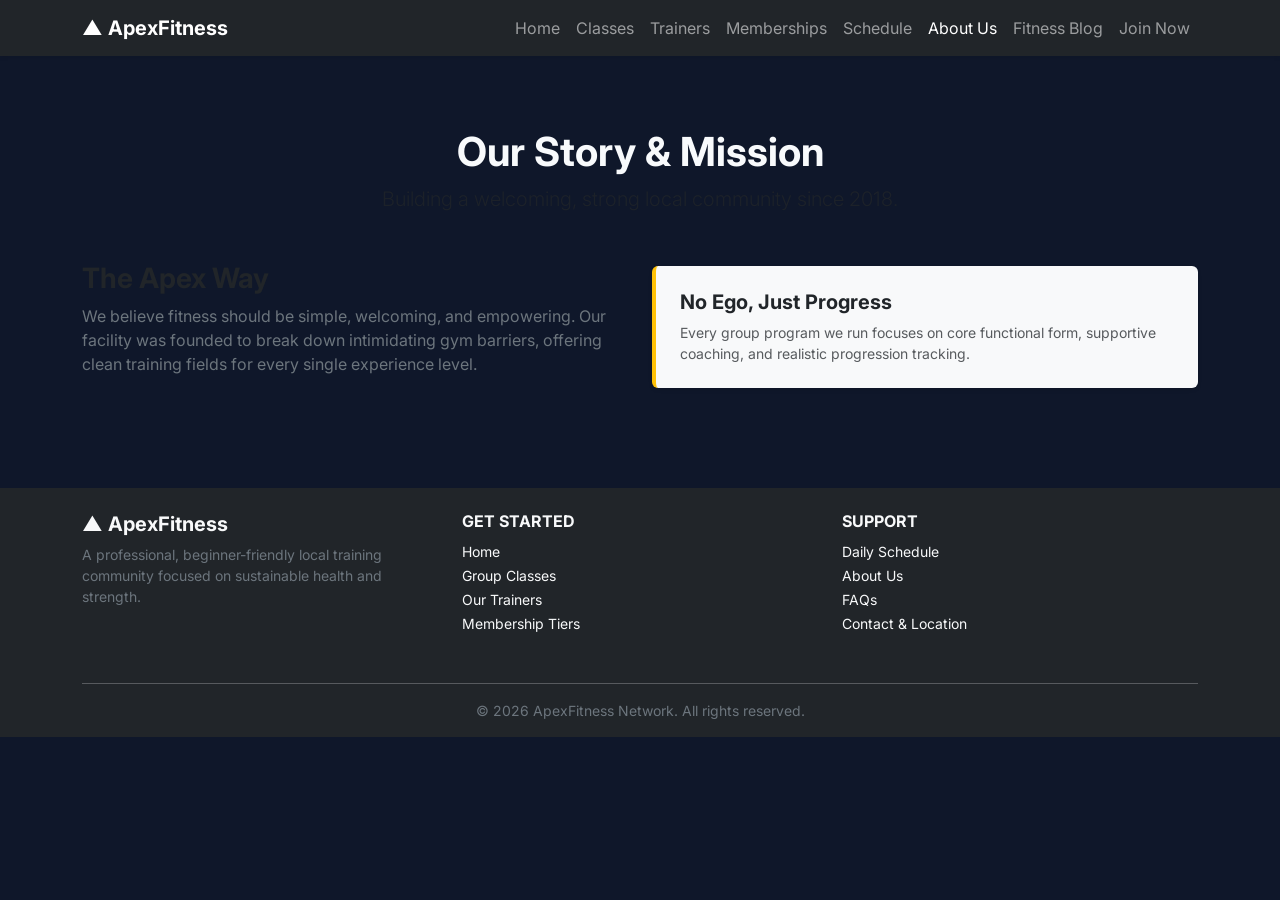
==== about.html @ 79e99268 "Layout of about page built" ====
<!DOCTYPE html>
<html lang="en">
<head>
    <meta charset="UTF-8">
    <meta name="viewport" content="width=device-width, initial-scale=1.0">
    <title>ApexFitness | About Our Team</title>
    <link href="https://cdn.jsdelivr.net/npm/bootstrap@5.3.3/dist/css/bootstrap.min.css" rel="stylesheet">
    <link rel="stylesheet" href="css/style.css">
</head>
<body>
    <header>
        <nav class="navbar navbar-expand-lg navbar-dark bg-dark shadow-sm">
            <div class="container">
                <a class="navbar-brand fw-bold" href="index.html"><span class="text-fitness-orange">▲</span> ApexFitness</a>
                <button class="navbar-toggler" type="button" data-bs-toggle="collapse" data-bs-target="#navMenu"><span class="navbar-toggler-icon"></span></button>
                <div class="collapse navbar-collapse" id="navMenu">
                    <ul class="navbar-nav ms-auto">
                        <li class="nav-item"><a class="nav-link" href="index.html">Home</a></li>
                        <li class="nav-item"><a class="nav-link" href="classes.html">Classes</a></li>
                        <li class="nav-item"><a class="nav-link" href="trainers.html">Trainers</a></li>
                        <li class="nav-item"><a class="nav-link" href="pricing.html">Memberships</a></li>
                        <li class="nav-item"><a class="nav-link" href="schedule.html">Schedule</a></li>
                        <li class="nav-item"><a class="nav-link active" href="about.html">About Us</a></li>
                        <li class="nav-item"><a class="nav-link" href="blog.html">Fitness Blog</a></li>
                        <li class="nav-item"><a class="nav-link" href="contact.html">Join Now</a></li>
                    </ul>
                </div>
            </div>
        </nav>
    </header>

    <main class="py-5">
        <div class="container my-4">
            <div class="text-center mb-5">
                <h1 class="fw-bold">Our Story & <span class="text-fitness-orange">Mission</span></h1>
                <p class="lead text-muted">Building a welcoming, strong local community since 2018.</p>
            </div>

            <div class="row align-items-center mb-5">
                <div class="col-md-6">
                    <h3 class="fw-bold text-dark">The Apex Way</h3>
                    <p class="text-secondary">We believe fitness should be simple, welcoming, and empowering. Our facility was founded to break down intimidating gym barriers, offering clean training fields for every single experience level.</p>
                </div>
                <div class="col-md-6">
                    <div class="bg-light p-4 rounded border-start border-4 border-warning shadow-sm">
                        <h5 class="fw-bold text-dark">No Ego, Just Progress</h5>
                        <p class="text-muted small mb-0">Every group program we run focuses on core functional form, supportive coaching, and realistic progression tracking.</p>
                    </div>
                </div>
            </div>
        </div>
    </main>

     <footer class="bg-dark text-light pt-4 pb-3">
            <div class="container">
                <div class="row">
                    <div class="col-md-4 mb-3">
                        <h5 class="fw-bold"><span class="text-fitness-orange">▲</span> ApexFitness</h5>
                        <p class="text-secondary small">A professional, beginner-friendly local training community focused on sustainable health and strength.</p>
                    </div>
                    <div class="col-md-4 mb-3 footer-links">
                        <h6 class="text-uppercase fw-bold text-fitness-orange">Get Started</h6>
                        <ul class="list-unstyled">
                            <li><a href="index.html" class="text-light text-decoration-none small">Home</a></li>
                            <li><a href="classes.html" class="text-light text-decoration-none small">Group Classes</a></li>
                            <li><a href="trainers.html" class="text-light text-decoration-none small">Our Trainers</a></li>
                            <li><a href="pricing.html" class="text-light text-decoration-none small">Membership Tiers</a></li>
                        </ul>
                    </div>
                    <div class="col-md-4 mb-3 footer-links">
                        <h6 class="text-uppercase fw-bold text-fitness-orange">Support</h6>
                        <ul class="list-unstyled">
                            <li><a href="schedule.html" class="text-light text-decoration-none small">Daily Schedule</a></li>
                            <li><a href="about.html" class="text-light text-decoration-none small">About Us</a></li>
                            <li><a href="faq.html" class="text-light text-decoration-none small">FAQs</a></li>
                            <li><a href="contact.html" class="text-light text-decoration-none small">Contact & Location</a></li>
                        </ul>
                    </div>
                </div>
                <hr class="bg-secondary">
                <div class="text-center text-secondary small">
                    <p class="mb-0">&copy; 2026 ApexFitness Network. All rights reserved.</p>
                </div>
            </div>
    </footer>
    <script src="https://cdn.jsdelivr.net/npm/bootstrap@5.3.3/dist/js/bootstrap.bundle.min.js"></script>
</body>
</html>
---- css/style.css ----
@import url('https://fonts.googleapis.com/css2?family=Fira+Code:wght@400;500&family=Inter:wght@300;400;600;700&display=swap');

:root {
    --bg-dark-primary: #0f172a;    /* Deep slate background */
    --bg-dark-secondary: #1e293b;  /* Dark navbar slate */
    --color-accent: #38bdf8;       /* Tech blue highlight */
    --color-text-muted: #94a3b8;   /* Soft gray text */
    --font-primary: 'Inter', sans-serif;
    --font-mono: 'Fira Code', monospace;
}

body {
    font-family: var(--font-primary);
    background-color: var(--bg-dark-primary);
    color: #f8fafc;
}

.bg-dark-custom {
    background-color: var(--bg-dark-secondary) !important;
}

.text-accent {
    color: var(--color-accent) !important;
}
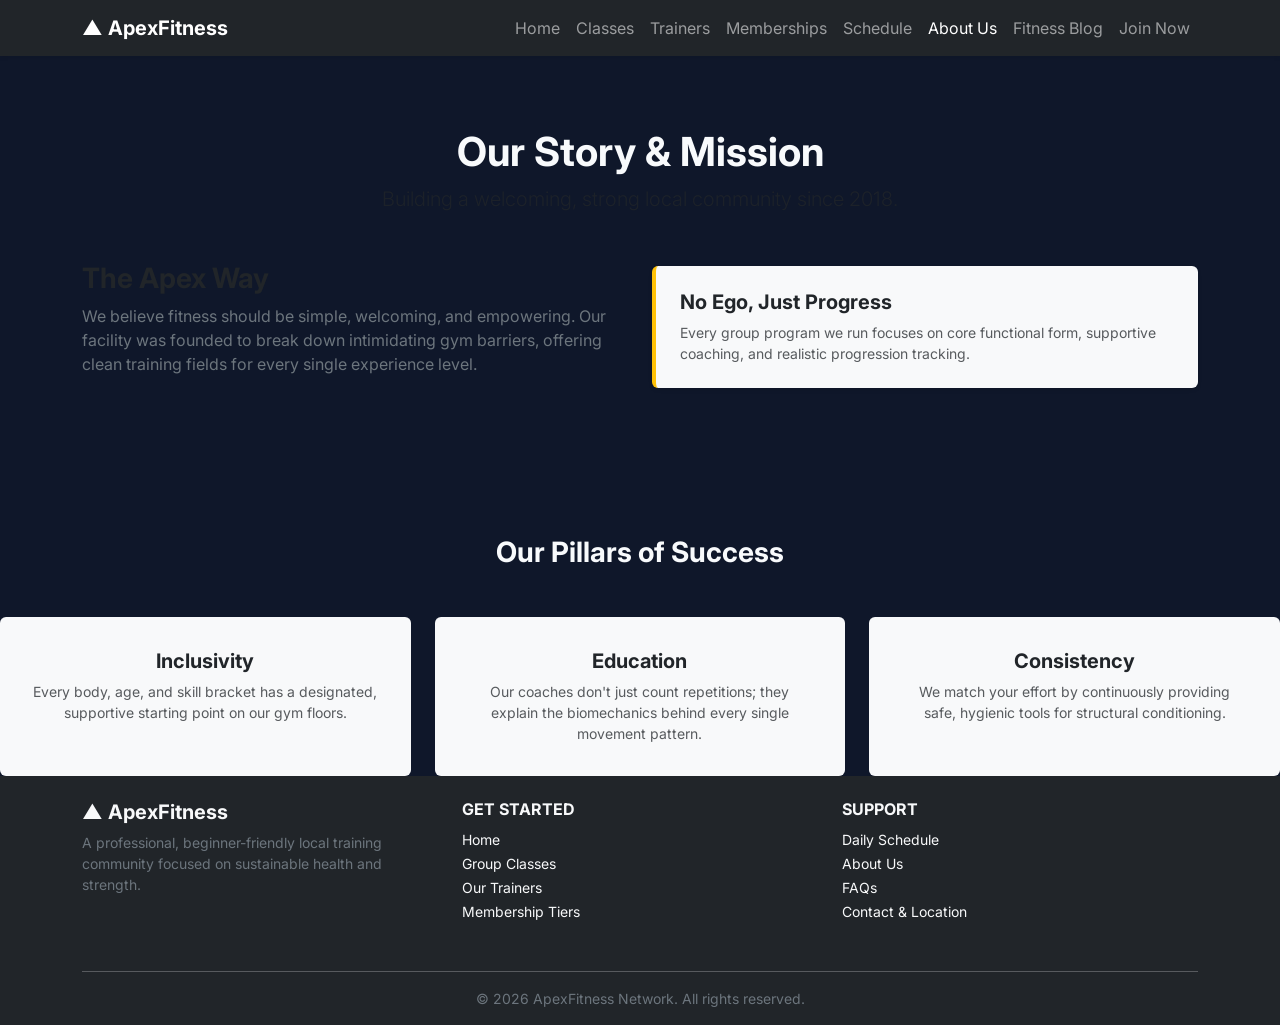
==== commit 1dea5efb: "Built three grid column showing community values" ====
--- a/about.html
+++ b/about.html
@@ -51,6 +51,39 @@
         </div>
     </main>
 
+    <!-- Core Values Subtitle -->
+    <div class="text-center my-5">
+         <h2 class="fw-bold h3">Our Pillars of <span class="text-fitness-orange">Success</span></h2>
+    </div>
+
+            <!-- Value Cards Row -->
+    <div class="row row-cols-1 row-cols-md-3 g-4">
+        <div class="col">
+            <div class="card h-100 border-0 bg-light text-center p-3">
+                <div class="card-body">
+                    <h5 class="card-title fw-bold">Inclusivity</h5>
+                    <p class="card-text text-muted small">Every body, age, and skill bracket has a designated, supportive starting point on our gym floors.</p>
+                </div>
+            </div>
+        </div>
+            <div class="col">
+                <div class="card h-100 border-0 bg-light text-center p-3">
+                    <div class="card-body">
+                        <h5 class="card-title fw-bold">Education</h5>
+                        <p class="card-text text-muted small">Our coaches don't just count repetitions; they explain the biomechanics behind every single movement pattern.</p>
+                    </div>
+                </div>
+            </div>
+        <div class="col">
+                <div class="card h-100 border-0 bg-light text-center p-3">
+                    <div class="card-body">
+                        <h5 class="card-title fw-bold">Consistency</h5>
+                        <p class="card-text text-muted small">We match your effort by continuously providing safe, hygienic tools for structural conditioning.</p>
+                    </div>
+                </div>
+            </div>
+        </div>
+
      <footer class="bg-dark text-light pt-4 pb-3">
             <div class="container">
                 <div class="row">
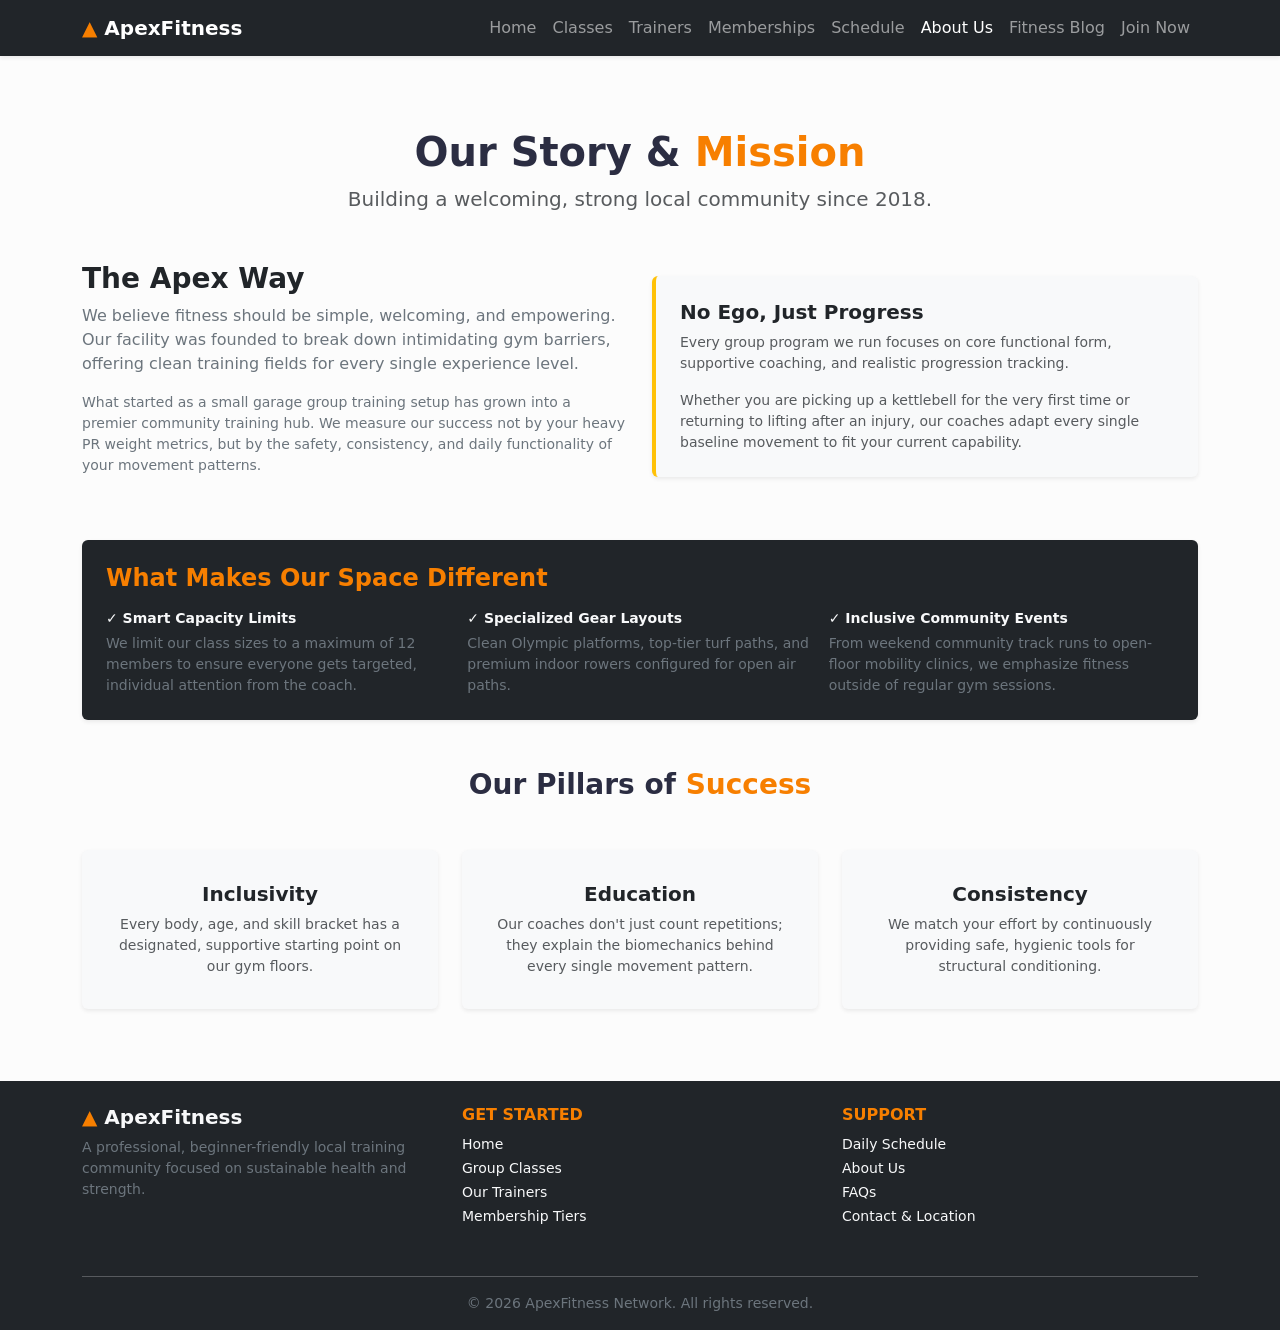
==== commit cb969dc3: "Adde more details in the about page" ====
--- a/about.html
+++ b/about.html
@@ -40,81 +40,101 @@
                 <div class="col-md-6">
                     <h3 class="fw-bold text-dark">The Apex Way</h3>
                     <p class="text-secondary">We believe fitness should be simple, welcoming, and empowering. Our facility was founded to break down intimidating gym barriers, offering clean training fields for every single experience level.</p>
+                    <p class="text-secondary small">What started as a small garage group training setup has grown into a premier community training hub. We measure our success not by your heavy PR weight metrics, but by the safety, consistency, and daily functionality of your movement patterns.</p>
                 </div>
                 <div class="col-md-6">
                     <div class="bg-light p-4 rounded border-start border-4 border-warning shadow-sm">
                         <h5 class="fw-bold text-dark">No Ego, Just Progress</h5>
-                        <p class="text-muted small mb-0">Every group program we run focuses on core functional form, supportive coaching, and realistic progression tracking.</p>
+                        <p class="text-muted small mb-3">Every group program we run focuses on core functional form, supportive coaching, and realistic progression tracking.</p>
+                        <p class="text-muted small mb-0">Whether you are picking up a kettlebell for the very first time or returning to lifting after an injury, our coaches adapt every single baseline movement to fit your current capability.</p>
                     </div>
                 </div>
             </div>
-        </div>
-    </main>
 
-    <!-- Core Values Subtitle -->
-    <div class="text-center my-5">
-         <h2 class="fw-bold h3">Our Pillars of <span class="text-fitness-orange">Success</span></h2>
-    </div>
-
-            <!-- Value Cards Row -->
-    <div class="row row-cols-1 row-cols-md-3 g-4">
-        <div class="col">
-            <div class="card h-100 border-0 bg-light text-center p-3">
-                <div class="card-body">
-                    <h5 class="card-title fw-bold">Inclusivity</h5>
-                    <p class="card-text text-muted small">Every body, age, and skill bracket has a designated, supportive starting point on our gym floors.</p>
-                </div>
-            </div>
-        </div>
-            <div class="col">
-                <div class="card h-100 border-0 bg-light text-center p-3">
-                    <div class="card-body">
-                        <h5 class="card-title fw-bold">Education</h5>
-                        <p class="card-text text-muted small">Our coaches don't just count repetitions; they explain the biomechanics behind every single movement pattern.</p>
+            <div class="row mb-5">
+                <div class="col-12">
+                    <div class="p-4 rounded bg-dark text-light shadow-sm">
+                        <h4 class="fw-bold text-fitness-orange mb-3">What Makes Our Space Different</h4>
+                        <div class="row g-3 text-secondary small">
+                            <div class="col-md-4">
+                                <strong class="text-light d-block mb-1">✓ Smart Capacity Limits</strong>
+                                We limit our class sizes to a maximum of 12 members to ensure everyone gets targeted, individual attention from the coach.
+                            </div>
+                            <div class="col-md-4">
+                                <strong class="text-light d-block mb-1">✓ Specialized Gear Layouts</strong>
+                                Clean Olympic platforms, top-tier turf paths, and premium indoor rowers configured for open air paths.
+                            </div>
+                            <div class="col-md-4">
+                                <strong class="text-light d-block mb-1">✓ Inclusive Community Events</strong>
+                                From weekend community track runs to open-floor mobility clinics, we emphasize fitness outside of regular gym sessions.
+                            </div>
+                        </div>
                     </div>
                 </div>
             </div>
-        <div class="col">
-                <div class="card h-100 border-0 bg-light text-center p-3">
-                    <div class="card-body">
-                        <h5 class="card-title fw-bold">Consistency</h5>
-                        <p class="card-text text-muted small">We match your effort by continuously providing safe, hygienic tools for structural conditioning.</p>
+
+            <div class="text-center my-5">
+                 <h2 class="fw-bold h3">Our Pillars of <span class="text-fitness-orange">Success</span></h2>
+            </div>
+
+            <div class="row row-cols-1 row-cols-md-3 g-4">
+                <div class="col">
+                    <div class="card h-100 border-0 bg-light text-center p-3 shadow-sm">
+                        <div class="card-body">
+                            <h5 class="card-title fw-bold">Inclusivity</h5>
+                            <p class="card-text text-muted small">Every body, age, and skill bracket has a designated, supportive starting point on our gym floors.</p>
+                        </div>
+                    </div>
+                </div>
+                <div class="col">
+                    <div class="card h-100 border-0 bg-light text-center p-3 shadow-sm">
+                        <div class="card-body">
+                            <h5 class="card-title fw-bold">Education</h5>
+                            <p class="card-text text-muted small">Our coaches don't just count repetitions; they explain the biomechanics behind every single movement pattern.</p>
+                        </div>
+                    </div>
+                </div>
+                <div class="col">
+                    <div class="card h-100 border-0 bg-light text-center p-3 shadow-sm">
+                        <div class="card-body">
+                            <h5 class="card-title fw-bold">Consistency</h5>
+                            <p class="card-text text-muted small">We match your effort by continuously providing safe, hygienic tools for structural conditioning.</p>
+                        </div>
                     </div>
                 </div>
             </div>
-        </div>
 
-     <footer class="bg-dark text-light pt-4 pb-3">
-            <div class="container">
-                <div class="row">
-                    <div class="col-md-4 mb-3">
-                        <h5 class="fw-bold"><span class="text-fitness-orange">▲</span> ApexFitness</h5>
-                        <p class="text-secondary small">A professional, beginner-friendly local training community focused on sustainable health and strength.</p>
-                    </div>
-                    <div class="col-md-4 mb-3 footer-links">
-                        <h6 class="text-uppercase fw-bold text-fitness-orange">Get Started</h6>
-                        <ul class="list-unstyled">
-                            <li><a href="index.html" class="text-light text-decoration-none small">Home</a></li>
-                            <li><a href="classes.html" class="text-light text-decoration-none small">Group Classes</a></li>
-                            <li><a href="trainers.html" class="text-light text-decoration-none small">Our Trainers</a></li>
-                            <li><a href="pricing.html" class="text-light text-decoration-none small">Membership Tiers</a></li>
-                        </ul>
-                    </div>
-                    <div class="col-md-4 mb-3 footer-links">
-                        <h6 class="text-uppercase fw-bold text-fitness-orange">Support</h6>
-                        <ul class="list-unstyled">
-                            <li><a href="schedule.html" class="text-light text-decoration-none small">Daily Schedule</a></li>
-                            <li><a href="about.html" class="text-light text-decoration-none small">About Us</a></li>
-                            <li><a href="faq.html" class="text-light text-decoration-none small">FAQs</a></li>
-                            <li><a href="contact.html" class="text-light text-decoration-none small">Contact & Location</a></li>
-                        </ul>
-                    </div>
+        </div> </main> <footer class="bg-dark text-light pt-4 pb-3">
+        <div class="container">
+            <div class="row">
+                <div class="col-md-4 mb-3">
+                    <h5 class="fw-bold"><span class="text-fitness-orange">▲</span> ApexFitness</h5>
+                    <p class="text-secondary small">A professional, beginner-friendly local training community focused on sustainable health and strength.</p>
                 </div>
-                <hr class="bg-secondary">
-                <div class="text-center text-secondary small">
-                    <p class="mb-0">&copy; 2026 ApexFitness Network. All rights reserved.</p>
+                <div class="col-md-4 mb-3 footer-links">
+                    <h6 class="text-uppercase fw-bold text-fitness-orange">Get Started</h6>
+                    <ul class="list-unstyled">
+                        <li><a href="index.html" class="text-light text-decoration-none small">Home</a></li>
+                        <li><a href="classes.html" class="text-light text-decoration-none small">Group Classes</a></li>
+                        <li><a href="trainers.html" class="text-light text-decoration-none small">Our Trainers</a></li>
+                        <li><a href="pricing.html" class="text-light text-decoration-none small">Membership Tiers</a></li>
+                    </ul>
+                </div>
+                <div class="col-md-4 mb-3 footer-links">
+                    <h6 class="text-uppercase fw-bold text-fitness-orange">Support</h6>
+                    <ul class="list-unstyled">
+                        <li><a href="schedule.html" class="text-light text-decoration-none small">Daily Schedule</a></li>
+                        <li><a href="about.html" class="text-light text-decoration-none small">About Us</a></li>
+                        <li><a href="faq.html" class="text-light text-decoration-none small">FAQs</a></li>
+                        <li><a href="contact.html" class="text-light text-decoration-none small">Contact & Location</a></li>
+                    </ul>
                 </div>
             </div>
+            <hr class="bg-secondary">
+            <div class="text-center text-secondary small">
+                <p class="mb-0">&copy; 2026 ApexFitness Network. All rights reserved.</p>
+            </div>
+        </div>
     </footer>
     <script src="https://cdn.jsdelivr.net/npm/bootstrap@5.3.3/dist/js/bootstrap.bundle.min.js"></script>
 </body>
--- a/css/style.css
+++ b/css/style.css
@@ -1,24 +1,20 @@
-@import url('https://fonts.googleapis.com/css2?family=Fira+Code:wght@400;500&family=Inter:wght@300;400;600;700&display=swap');
-
-:root {
-    --bg-dark-primary: #0f172a;    /* Deep slate background */
-    --bg-dark-secondary: #1e293b;  /* Dark navbar slate */
-    --color-accent: #38bdf8;       /* Tech blue highlight */
-    --color-text-muted: #94a3b8;   /* Soft gray text */
-    --font-primary: 'Inter', sans-serif;
-    --font-mono: 'Fira Code', monospace;
+body {
+    background-color: #fcfcfc; 
+    color: #2b2d42;            
 }
 
-body {
-    font-family: var(--font-primary);
-    background-color: var(--bg-dark-primary);
-    color: #f8fafc;
+.text-fitness-orange {
+    color: #f77f00; 
 }
 
-.bg-dark-custom {
-    background-color: var(--bg-dark-secondary) !important;
+.footer-links a:hover {
+    text-decoration: underline !important;
+    color: #f77f00 !important;
 }
-
-.text-accent {
-    color: var(--color-accent) !important;
+.form-control:focus, .form-select:focus {
+    border-color: #f77f00 !important;
+    box-shadow: 0 0 0 0.25rem rgba(247, 127, 0, 0.25) !important;
+}
+#contactGymForm {
+    border-top: 4px solid #212529 !important;
 }
